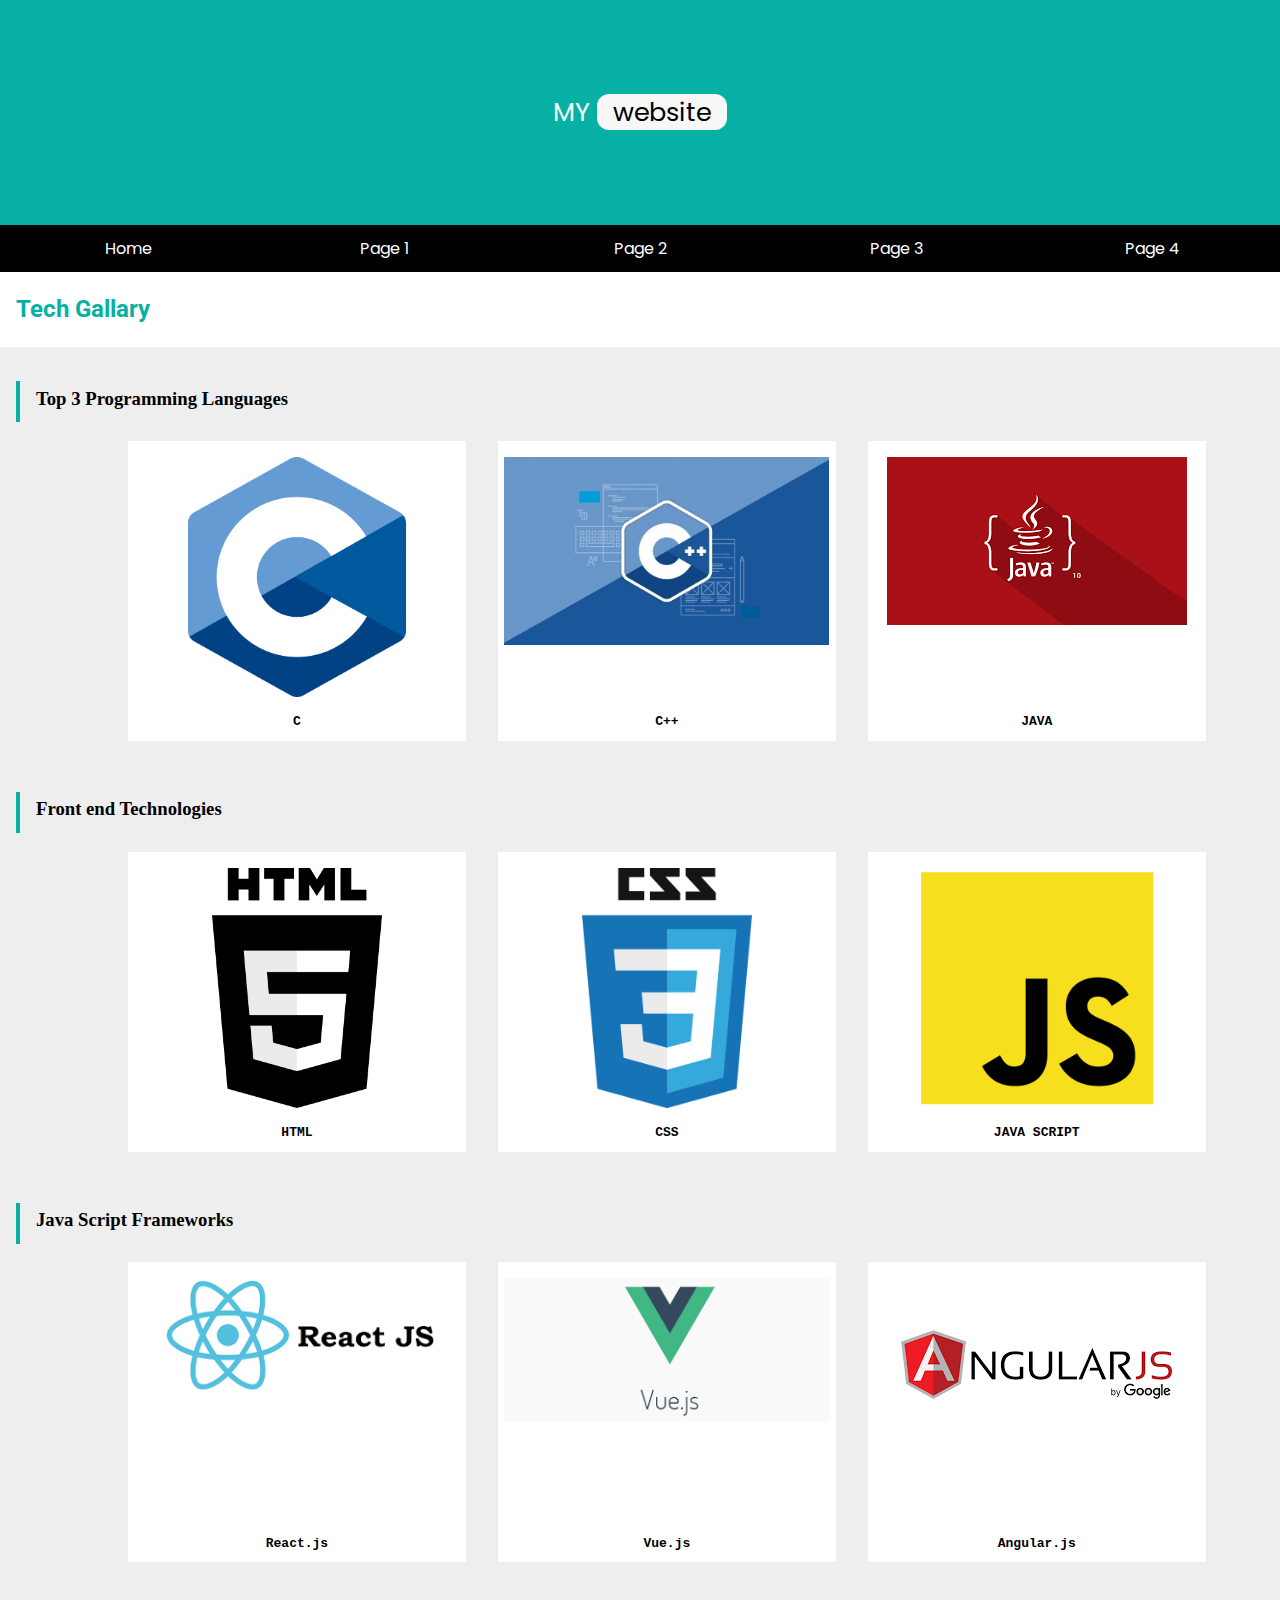
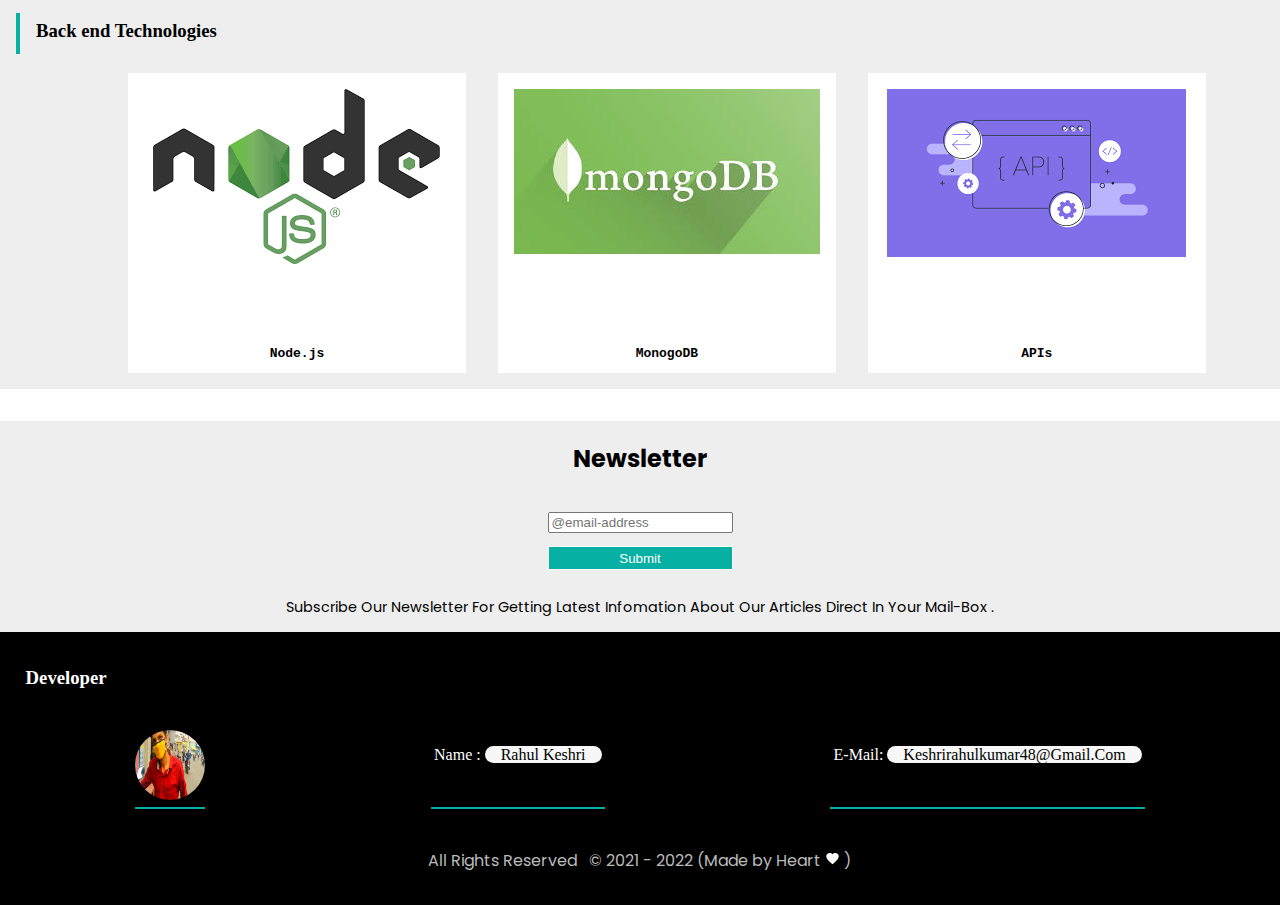
==== index.html @ 0d1d9f2d "Initial Project" ====
<!DOCTYPE html>
<html lang="en">
  <head>
    <meta charset="UTF-8" />
    <meta http-equiv="X-UA-Compatible" content="IE=edge" />
    <meta name="viewport" content="width=device-width, initial-scale=1.0" />
    <title>MY website</title>
    <!-- linking external css file -->
    <link rel="stylesheet" href="CSS/main.css" />
    <link rel="stylesheet" href="CSS/navigation.css" />
    <link rel="stylesheet" href="CSS/reset.css" />
    <link rel="stylesheet" href="CSS/structure.css" />
    <link rel="stylesheet" href="CSS/color.css">

    <!-- linking google font -->
    <link rel="preconnect" href="https://fonts.googleapis.com" />
    <link rel="preconnect" href="https://fonts.gstatic.com" crossorigin />
    <link
      href="https://fonts.googleapis.com/css2?family=Poppins:wght@200&display=swap"
      rel="stylesheet"
    />

    <!-- adding page logo -->
    <!-- adding some more google font -->
    <style>
      @import url('https://fonts.googleapis.com/css2?family=Roboto:wght@300&display=swap');
      </style>
    <!-- <link rel="icon" href="../Multimedia/Images/WhatsApp Image 2021-06-23 at 04.23.07.jpeg" sizes="20x20"> -->
  </head>
  <body>
    <!-- using some sementic elements -->
    <header class="header" id="page-header">
      <div class="header-wrapper">
        <p>MY <span class="special">website</span></p>
      </div>
    </header>

    <nav class="navigation" id="page-navigation">
      <!-- mobile view -->

      <div class="mob-menu">
        <div class="mob-left">
          <span class="mob-left-circle"></span>
        </div>
        <div class="mob-right">
          <div class="hamberger-menu" id="open" onclick="openMenu()">
            <div class="hamberger-menu-lines">
              <span class="line"> </span>
              <span class="line"></span>
              <span class="line"></span>
            </div>
            <div class="dropdown-menu" id="js-dropdown-menu">
              <button
                onclick="closeMenu()"
                class="menu-close-btn"
                id="js-menu-close-btn"
              >
                &times;
              </button>
              <div class="dropdown-menu-extra">
                <ul>
                  <li><a href="page1.html">page 1</a></li>
                  <li><a href="page2.html">page 2</a></li>
                  <li><a href="page3.html">page 3 </a></li>
                  <li><a href="page4.html">page 4</a></li>
                </ul>
              </div>
            </div>
          </div>
        </div>
      </div>

      <!-- desktop view -->
      <div class="desktop-view-menu">
        <ul>
          <li><a href="index.html">Home</a></li>
          <li><a href="page1.html">page 1</a></li>
          <li><a href="page2.html">page 2</a></li>
          <li><a href="page3.html">page 3</a></li>
          <li><a href="page4.html">page 4</a></li>
        </ul>
      </div>
    </nav>
    <!-- main section of webpage -->
    <main class="main" id="pg-main">
      <div class="main-container">
        <h2>Tech Gallary</h2>
        <section class="partition">
          <h3>Top 3 Programming Languages</h3>
          <div class="grid-parent">
            <div class="grid-child">
              <div class="img">
                <img
                  src="Multimedia/Images/1200px-C_Programming_Language.svg.png"
                  alt=""
                  style="max-width: 100%; max-height: 100%"
                />
              </div>
              <h4>C</h4>
            </div>
            <div class="grid-child">
              <div class="img">
                <img
                  src="Multimedia/Images/1522635669452_11.jpg"
                  alt=""
                  style="max-width: 100%; max-height: 100%"
                />
              </div>
              <h4>C++</h4>
            </div>
            <div class="grid-child">
              <div class="img">
                <img
                  src="Multimedia/Images/download.png"
                  alt=""
                  style="max-width: 100%; max-height: 100%"
                />
              </div>
              <h4>JAVA</h4>
            </div>
          </div>
        </section>
        <!-- second section start -->
        <section class="partition">
          <h3>Front end Technologies</h3>
          <div class="grid-parent">
            <div class="grid-child">
              <div class="img">
                <img
                  src="Multimedia/Images/html5-logo-file-html-logo-black-svg-wikimedia-commons-1.png"
                  alt=""
                  style="max-width: 100%; max-height: 100%"
                />
              </div>
              <h4>HTML</h4>
            </div>
            <div class="grid-child">
              <div class="img">
                <img
                  style="max-width: 100%; max-height: 100%"
                  src="Multimedia/Images/html5-logo-opencode-css-8.png"
                  alt=""
                />
              </div>
              <h4>CSS</h4>
            </div>
            <div class="grid-child">
              <div class="img">
                <img
                  src="Multimedia/Images/javascript-vector-logo-yellow-png-transparent-javascript-vector-12.png"
                  alt=""
                  style="max-width: 100%; max-height: 100%"
                />
              </div>
              <h4>JAVA SCRIPT</h4>
            </div>
          </div>
        </section>
        <!-- section third -->
        <section class="partition">
          <h3>Java Script Frameworks</h3>
          <div class="grid-parent">
            <div class="grid-child">
              <div class="img">
                <img
                  src="Multimedia/Images/download (1).png"
                  alt=""
                  style="max-width: 100%; max-height: 100%"
                />
              </div>
              <h4>React.js</h4>
            </div>
            <div class="grid-child">
              <div class="img">
                <img
                  src="Multimedia/Images/download (3).png"
                  alt=""
                  style="max-width: 100%; max-height: 100%"
                />
              </div>
              <h4>Vue.js</h4>
            </div>
            <div class="grid-child">
              <div class="img">
                <img
                  src="Multimedia/Images/download (4).png"
                  alt=" "
                  style="max-width: 100%; max-height: 100%"
                />
              </div>
              <h4>Angular.js</h4>
            </div>
          </div>
        </section>
        <!-- section four -->
        <section class="partition">
          <h3>Back end Technologies</h3>
          <div class="grid-parent">
            <div class="grid-child">
              <div class="img">
                <img
                  src="Multimedia/Images/download (2).png"
                  alt=""
                  style="max-width: 100%; max-height: 100%"
                />
              </div>
              <h4>Node.js</h4>
            </div>
            <div class="grid-child">
              <div class="img">
                <img
                  src="Multimedia/Images/mono.jpeg"
                  style="max-width: 100%; max-height: 100%"
                  alt=""
                />
              </div>
              <h4>MonogoDB</h4>
            </div>
            <div class="grid-child">
              <div class="img">
                <img
                  style="max-width: 100%; max-height: 100%"
                  src="Multimedia/Images/api.png"
                  alt=""
                />
              </div>
              <h4>APIs</h4>
            </div>
          </div>
        </section>
      </div>

      <!-- contact form -->
      <!-- subscribe our newsletter -->
      <div class="form-container">
        <div class="form-container-form">
          <h2>newsletter</h2>
          <form action="" method="post">
            <div class="row">
              <input placeholder="@email-address" type="email" id="email" />
            </div>
            <div class="row">
              <button type="submit">Submit</button>
            </div>
          </form>
          <p>
            Subscribe our newsletter for getting latest infomation about our
            articles direct in your mail-box .
          </p>
        </div>
      </div>
    </main>

    <footer class="footer" id="page-footer">
      <div class="footer-wrapper">
        <h3>Developer</h3>

        <!-- desktop view -->
        <div class="f-w-wrapOne desktop">
          <div>
            <img
              style="width: 70px; height: 70px"
              id="profile"
              src="Multimedia/Images/WhatsApp Image 2021-06-23 at 04.23.07.jpeg"
              alt=""
            />
          </div>
          <div>
            <p>Name : <span class="extra special">Rahul keshri</span></p>
          </div>
          <div>
            <p>
              E-mail:
              <span class="extra special">keshrirahulkumar48@gmail.com</span>
            </p>
          </div>
          <!-- * * testing some new features -->
        </div>

        <!-- end note -->
        <div class="footer-end-note">
          <div class="flex">
            <span> All Rights Reserved </span>
            <span> &copy; 2021 - 2022 (Made by Heart <img style="height: 15px; " src="../Multimedia/icon and logo/favorite_white_24dp.svg" alt="heart logo" id="heart-icon"> ) </span>
          </div>
        </div>
      </div>
    </footer>
    <!-- page content end here -->
    <!-- linkng js  -->
    <script src="JavaScript/p1.js"></script>
  </body>
</html>
---- CSS/main.css ----
/* form design */
.form-container-form{
display: flex;
flex-direction: column;
align-items: center;
justify-content: center;
background-color: #eee;
margin-top:2rem;
}
.form-container-form h2,.form-container-form p{
    text-transform: capitalize;

}
.form-container-form p{
    text-align: center;
    font-size: .9rem;
}
form .row{
    margin:.8rem 0;
}
.row button{
    display: block;
    width:100%;
    
    padding:.2rem 0;
    background-color: #06b1a3;
    color:#fff;
    border-radius: 0;
    border:1px solid #fff;
    transition: background-color 600ms,color 100ms, border-radius 800ms;
}
.row button:hover,
.row button:focus{
    background-color: hsl(0, 0%, 100%);
    border:1px solid rgb(0, 0, 0);
    border-radius: 20px;
    color:#000;
    
}
.main-container h2{
    font-family: 'Roboto', sans-serif;
    /* font-family: 'Lucida Sans', 'Lucida Sans Regular', 'Lucida Grande', 'Lucida Sans Unicode', Geneva, Verdana, sans-serif; */
    color:#06b1a3;
    padding:.2rem 1rem;
}

     /* !grid */
.grid-parent{

    display: grid;
    grid-gap:2rem;
    width:80%;
    margin:auto;
    text-align: center;

}
.partition{
    padding:1rem 0;
    background-color:#eee;
}
.grid-parent .img{
    height:240px;
}
.grid-child{

    background-color: #fff;
    padding:1rem .4rem;
    transition:border 100ms;
}
.grid-child:hover{
    transform: scale(1.1);
    box-shadow: 8px 2px 30px #bbb;
    border-bottom: 4px solid #06b1a3;

}
.grid-child h4{
    font-family: monospace ;
    
    

}
.partition h3{

    font-family: fantasy;
    padding:.4rem 1rem .8rem;
    color:#000000;
    border-left:4px solid #06b1a3;
    margin-left:1rem;


    

}

@media screen and (min-width:720px){
        .grid-parent{
            grid-template-columns: repeat(3,33%);
            grid-template-rows: 300px;
        }
}
---- CSS/navigation.css ----
/* mobile view */
.mob-menu{

    display: flex;
    align-items: center;
    background-color: rgb(252, 252, 252);


}
.mob-left{width:80%; padding:.2rem .4rem;}
.mob-left-circle{ display: inline-block;
    width:25px;
    height: 25px;
    background-color: #06b1a3;
    border-radius: 100%;
}
.mob-right{width:20%; border-left:2px solid #bbb;}
.hamberger-menu .line{  

    display: block;
    margin:.2rem 0;
    width:40px;
    height:4px;
    background-color: #000;


 }
.hamberger-menu-lines{margin:auto;}
 .hamberger-menu {display: flex;}

 .dropdown-menu{
     visibility:hidden;
     position: absolute;
     top:0;
     bottom:0;
     left:0;
     right:0;
     z-index: 100;
     display: flex;
     justify-content: center;
     align-items: center;
     background-color: rgba(0, 0, 0, 0.712);
}
.dropdown-menu .menu-close-btn{
    border:none;
    position: absolute;
    top:20px;
    right:40px;
    display: inline-block;
    width:50px;
    height:50px;
    border-radius: 100%;
    background-color: rgb(255, 255, 255);
    font-size: 1.2rem;
    text-align: center;
    padding:.8rem;

}
.dropdown-menu .dropdown-menu-extra{
    background-color: #fff;
    width:80%;
    padding:.2rem .6rem;
    border-radius: 20px;
}

.dropdown-menu-extra ul{
    padding:0;
    list-style: none;
    text-align: center;

}

.dropdown-menu-extra ul li a{

    display: block;
    text-decoration: none;
    padding:1.5rem 0;
    margin:.3rem 0;
    border-left:2px solid #06b1a3;
    background-color: #eee0e0;
    transition:background-color 1s;
}

.dropdown-menu-extra ul li a:hover{

    background-color:#06b1a3 ;
    color:#fff;


}
/* #page-navigation{
    position:sticky;
    position:-webkit-sticky;
    top:0;
    z-index:111;
} */

/* desktop view */
@media screen and (min-width:620px){

    /* hide mobile menu first */
    .mob-menu{
        display: none;
    }
    .desktop-view-menu{

        

    }
    .desktop-view-menu ul{

        list-style: none;
        padding:0;
        margin:0;
        display: flex;
        text-align: center;
        text-transform:capitalize;

    }
    .desktop-view-menu ul li{

       
        
        
        width:20%;
    }
    .desktop-view-menu li a{

        color:rgb(255, 254, 254);
        display: block;
        background-color: #000;
        padding:.7rem .2rem;
        text-decoration: none;
        transition:border 100ms;
    }
    .desktop-view-menu li a:hover{
        background-color: #ffffff ;
        color:rgb(0, 0, 0);
        border-bottom:4px solid #06b1a3;


    }



}
/* mobile view  */
@media screen and (max-width:620px){
    .desktop-view-menu{

        display: none;

    }


}
---- CSS/structure.css ----
/* header style */
.header-wrapper p{
    color:#fff;
    font-size:1.6rem;
    margin:auto;

}
p .special{

    background-color: rgb(247, 247, 247);
    color:#000;
    padding:0 1rem;
    border-radius: 12px;

}
.header-wrapper{
    display: flex;
    background-color: #06b1a3;
    height:25vh;


}

/* footer style */
#page-footer {

    padding:1rem .4rem;
    background-color:rgba(0,0,0,1);
    color:#fff;

}

.footer h3,
.footer div p{ 
    font-family:serif;
    text-transform: capitalize;
}

.footer h3{padding-left:1.2rem;}

.footer h3::after{

    content: ' ';
    display: block;
    position:absolute;
    width:0%;
    height:0px;
    margin-top:4px;
    background-color: #06b1a3;
    border-radius: 10px;
    transition:height 200ms, width 100ms;


}
h3:hover::after{height:3px; width:8rem;}
.f-w-wrapOne div p{

    margin:0;
    padding:1rem .2rem;
}
@media screen and (min-width:620px){

.desktop{ display:flex; justify-content: space-around; }
.desktop div{ border-bottom:2px solid #06b1a3; }

}

.desktop {  padding:1.4rem 1rem; }
.footer-end-note{ padding:1rem 0; color:#bbb;}
.flex{  display: flex; 
    justify-content: center;
    align-content: center;
}
.flex span{

    padding:0 .4rem;

}
#profile{

    border-radius: 100%;

}
#profile:hover{
    border:2px solid #06b1a3; ;
}
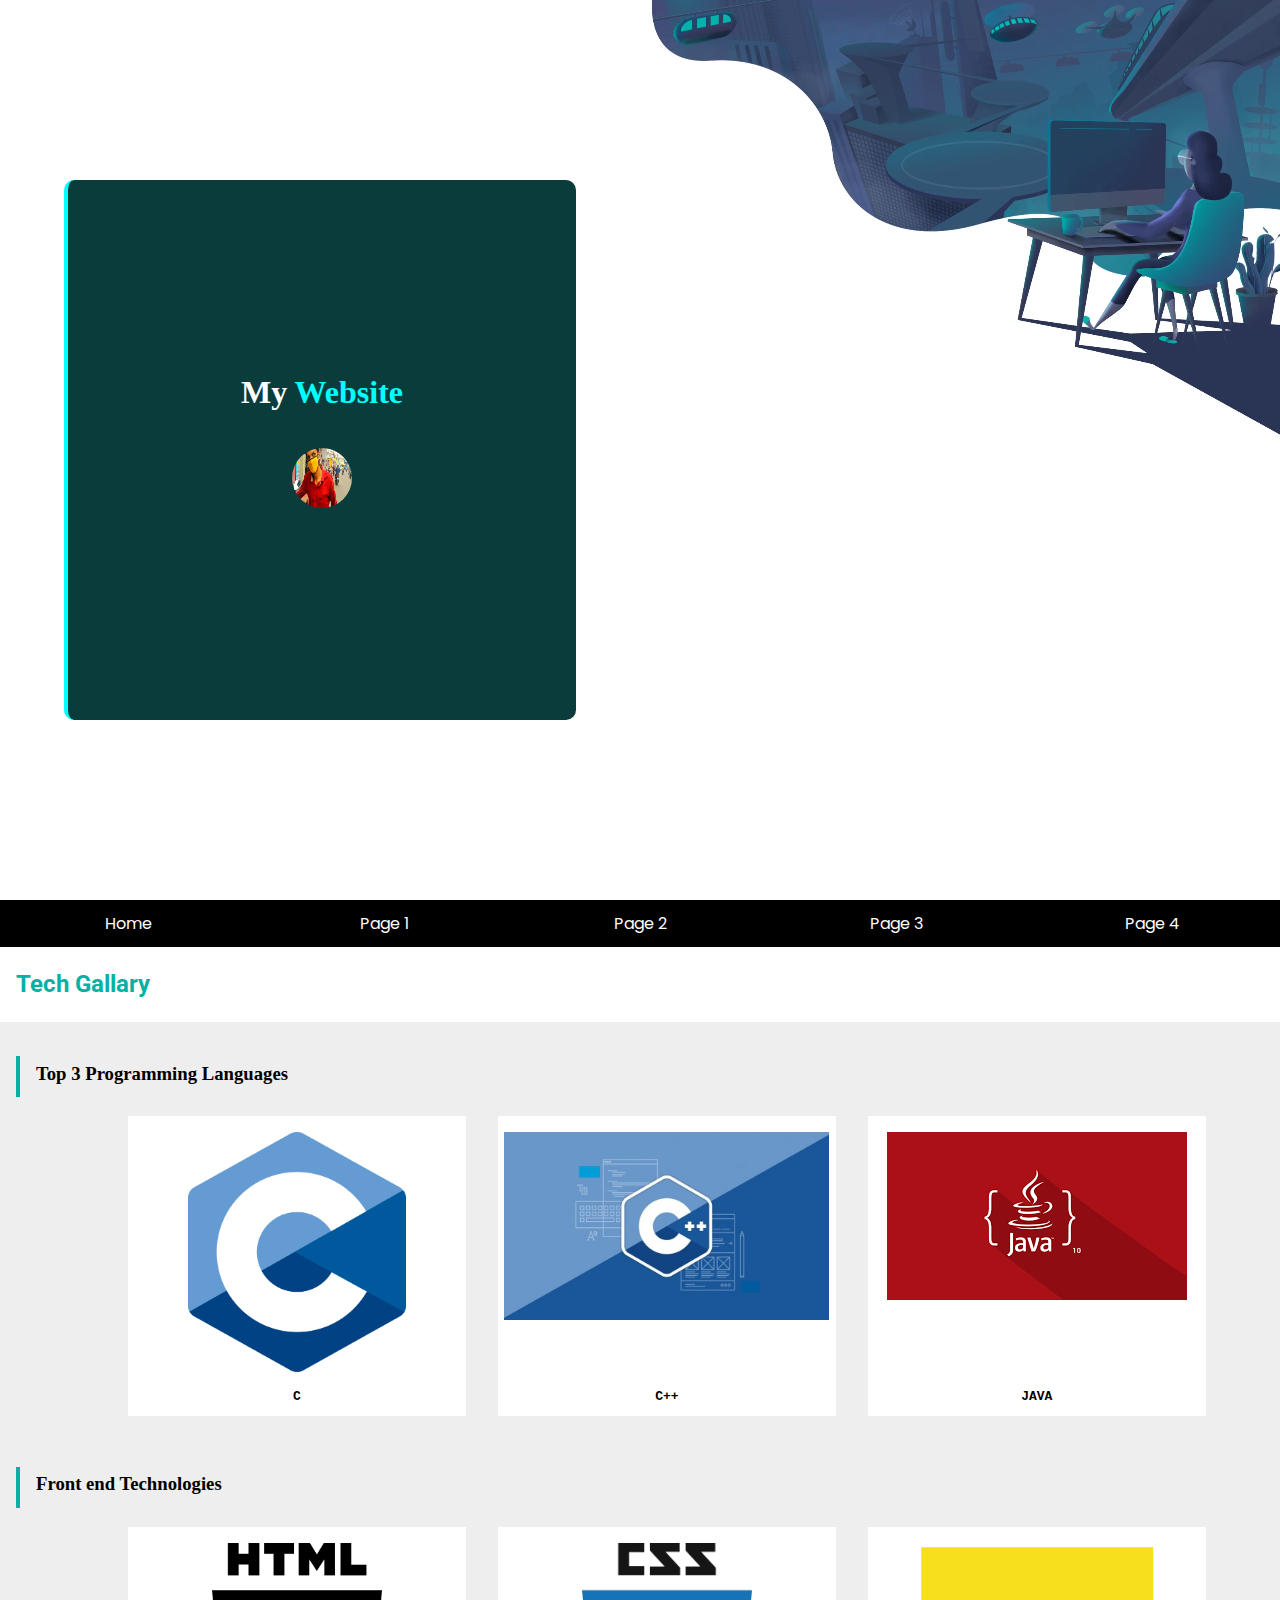
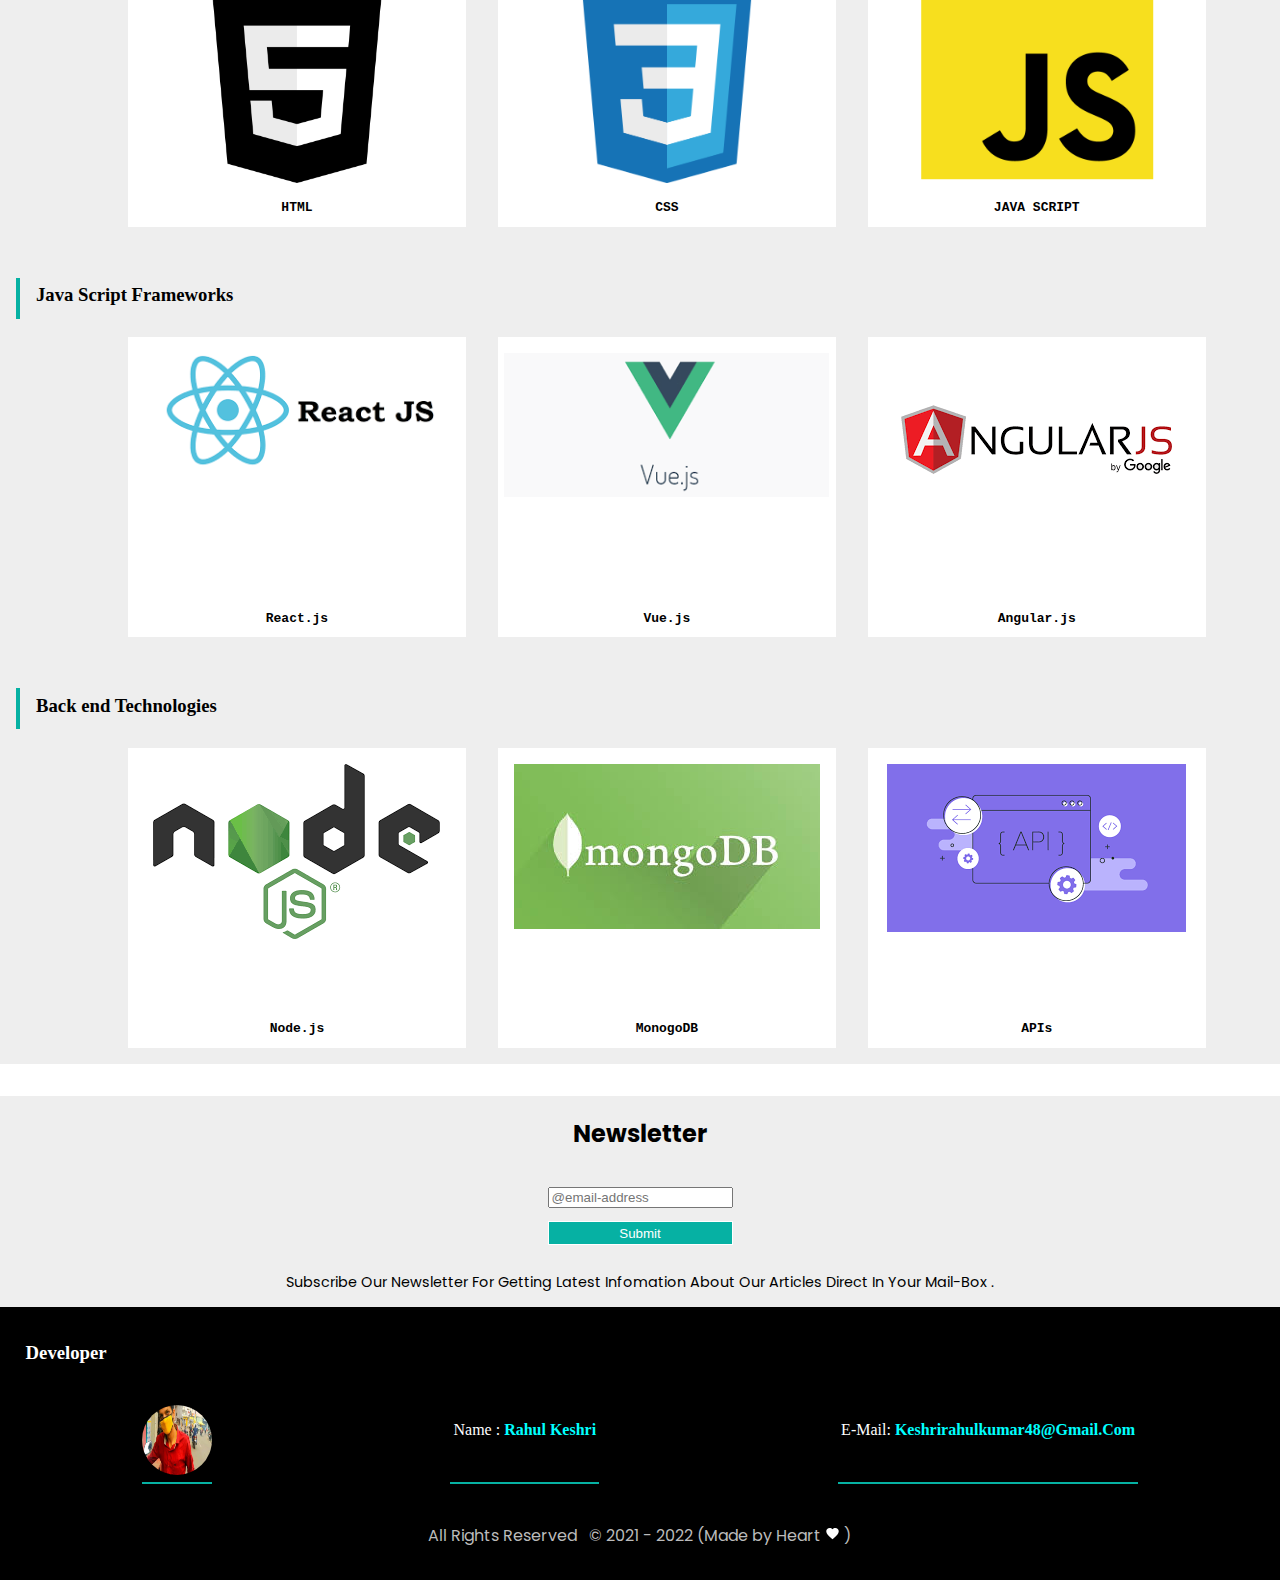
==== commit c87e91c6: "All done" ====
--- a/index.html
+++ b/index.html
@@ -10,7 +10,7 @@
     <link rel="stylesheet" href="CSS/navigation.css" />
     <link rel="stylesheet" href="CSS/reset.css" />
     <link rel="stylesheet" href="CSS/structure.css" />
-    <link rel="stylesheet" href="CSS/color.css">
+    <link rel="stylesheet" href="CSS/color.css" />
 
     <!-- linking google font -->
     <link rel="preconnect" href="https://fonts.googleapis.com" />
@@ -19,19 +19,58 @@
       href="https://fonts.googleapis.com/css2?family=Poppins:wght@200&display=swap"
       rel="stylesheet"
     />
-
+    <!-- font awesome -->
+    <link
+      rel="stylesheet"
+      href="https://use.fontawesome.com/releases/v5.15.4/css/all.css"
+      integrity="sha384-DyZ88mC6Up2uqS4h/KRgHuoeGwBcD4Ng9SiP4dIRy0EXTlnuz47vAwmeGwVChigm"
+      crossorigin="anonymous"
+    />
     <!-- adding page logo -->
     <!-- adding some more google font -->
     <style>
-      @import url('https://fonts.googleapis.com/css2?family=Roboto:wght@300&display=swap');
-      </style>
+      @import url("https://fonts.googleapis.com/css2?family=Roboto:wght@300&display=swap");
+    </style>
     <!-- <link rel="icon" href="../Multimedia/Images/WhatsApp Image 2021-06-23 at 04.23.07.jpeg" sizes="20x20"> -->
   </head>
+
   <body>
     <!-- using some sementic elements -->
-    <header class="header" id="page-header">
+    <header id="header">
       <div class="header-wrapper">
-        <p>MY <span class="special">website</span></p>
+        <div class="left">
+          <div class="content-header">
+            <div class="intro-one">
+              <h1>My <span class="special">Website</span></h1>
+            </div>
+            <div class="intro-two">
+              <p>
+               
+                <a target="_blank" href="https://github.com/soft-rahul">
+                  <img
+                    src="Multimedia/Images/WhatsApp Image 2021-06-23 at 04.23.07.jpeg"
+                    alt="my-pic"
+                    style="border-radius: 50%"
+                    width="60"
+                    height="60"
+                  />
+                </a>
+              </p>
+            </div>
+            <div class="arrow">
+              <i class="fas fa-arrow-right"></i>
+            </div>
+          </div>
+        </div>
+        <div class="right">
+          <video autoplay muted loop>
+            <source
+              src="Multimedia/video/homeVideo1.ac66ac2f.mp4"
+              type="video/mp4"
+            />
+            Your browser does not support the video tag.
+          </video>
+        </div>
       </div>
     </header>
 
@@ -281,7 +320,16 @@
         <div class="footer-end-note">
           <div class="flex">
             <span> All Rights Reserved </span>
-            <span> &copy; 2021 - 2022 (Made by Heart <img style="height: 15px; " src="../Multimedia/icon and logo/favorite_white_24dp.svg" alt="heart logo" id="heart-icon"> ) </span>
+            <span>
+              &copy; 2021 - 2022 (Made by Heart
+              <img
+                style="height: 15px"
+                src="../Multimedia/icon and logo/favorite_white_24dp.svg"
+                alt="heart logo"
+                id="heart-icon"
+              />
+              )
+            </span>
           </div>
         </div>
       </div>
--- a/CSS/navigation.css
+++ b/CSS/navigation.css
@@ -7,12 +7,16 @@
 
 
 }
-.mob-left{width:80%; padding:.2rem .4rem;}
+.mob-left{width:80%; padding:.2rem .4rem;
+    display: flex;
+    align-items: center;
+}
 .mob-left-circle{ display: inline-block;
     width:25px;
     height: 25px;
     background-color: #06b1a3;
     border-radius: 100%;
+  
 }
 .mob-right{width:20%; border-left:2px solid #bbb;}
 .hamberger-menu .line{  
@@ -25,12 +29,17 @@
 
 
  }
-.hamberger-menu-lines{margin:auto;}
+.hamberger-menu-lines{margin:auto; }
+@media screen and (min-width:720px) {
+    .hamberger-menu-lines{
+        display: none;
+    }
+}
  .hamberger-menu {display: flex;}
 
  .dropdown-menu{
      visibility:hidden;
-     position: absolute;
+     position: fixed;
      top:0;
      bottom:0;
      left:0;
@@ -88,19 +97,20 @@
 
 
 }
-/* #page-navigation{
+#page-navigation{
     position:sticky;
     position:-webkit-sticky;
     top:0;
     z-index:111;
-} */
+}
 
 /* desktop view */
 @media screen and (min-width:620px){
 
     /* hide mobile menu first */
     .mob-menu{
-        display: none;
+       max-width:0;
+       max-height:0;
     }
     .desktop-view-menu{
 
--- a/CSS/structure.css
+++ b/CSS/structure.css
@@ -1,26 +1,82 @@
 
 /* header style */
-.header-wrapper p{
+
+.header-wrapper{
+    height: 100vh;
+    display: grid;
+    grid-template-columns: 1fr 1fr;
+    grid-template-rows: 1fr;
+}
+.left{
+    display: flex;
+    justify-content: center;
+    align-items: center;
+}
+.content-header{
+    display: flex;
+    flex-flow: column;
+    justify-content:center;
+    align-items: center;
+    width:80%;
+    height:60%;
+   
+    border-left: 4px cyan solid;
+    border-radius: 10px;
+    
+    background-color: rgb(11, 60, 60);
     color:#fff;
-    font-size:1.6rem;
-    margin:auto;
+}
 
+.left h1{
+    font-family: serif;
+    
 }
-p .special{
+.arrow{
+    color:#fff;
+    font-size: 120%;
+    padding:.5rem;
+}
+.special{
+    color:cyan;
+    font-weight: bold;
+}
 
-    background-color: rgb(247, 247, 247);
-    color:#000;
-    padding:0 1rem;
-    border-radius: 12px;
-
+@media screen and (max-width:720px){
+    .content-header{
+       padding:.5rem;
+    }
+    .left h1{
+        margin:0;
+        font-size: 80%;
+    }
 }
-.header-wrapper{
-    display: flex;
-    background-color: #06b1a3;
-    height:25vh;
+@media  screen and (max-width:720px) {
+    .header-wrapper{
+        grid-template-columns: 1fr;
+        grid-template-rows: repeat(2,1fr);
+       
+    }
+    
+}
+.header-wrapper .right video{
+    max-width: 100%;
+    max-height: 100%;
+}
 
 
-}
+
+
+
+
+
+
+
+/**
+    *header style
+    *end
+    *here
+
+ */
 
 /* footer style */
 #page-footer {
